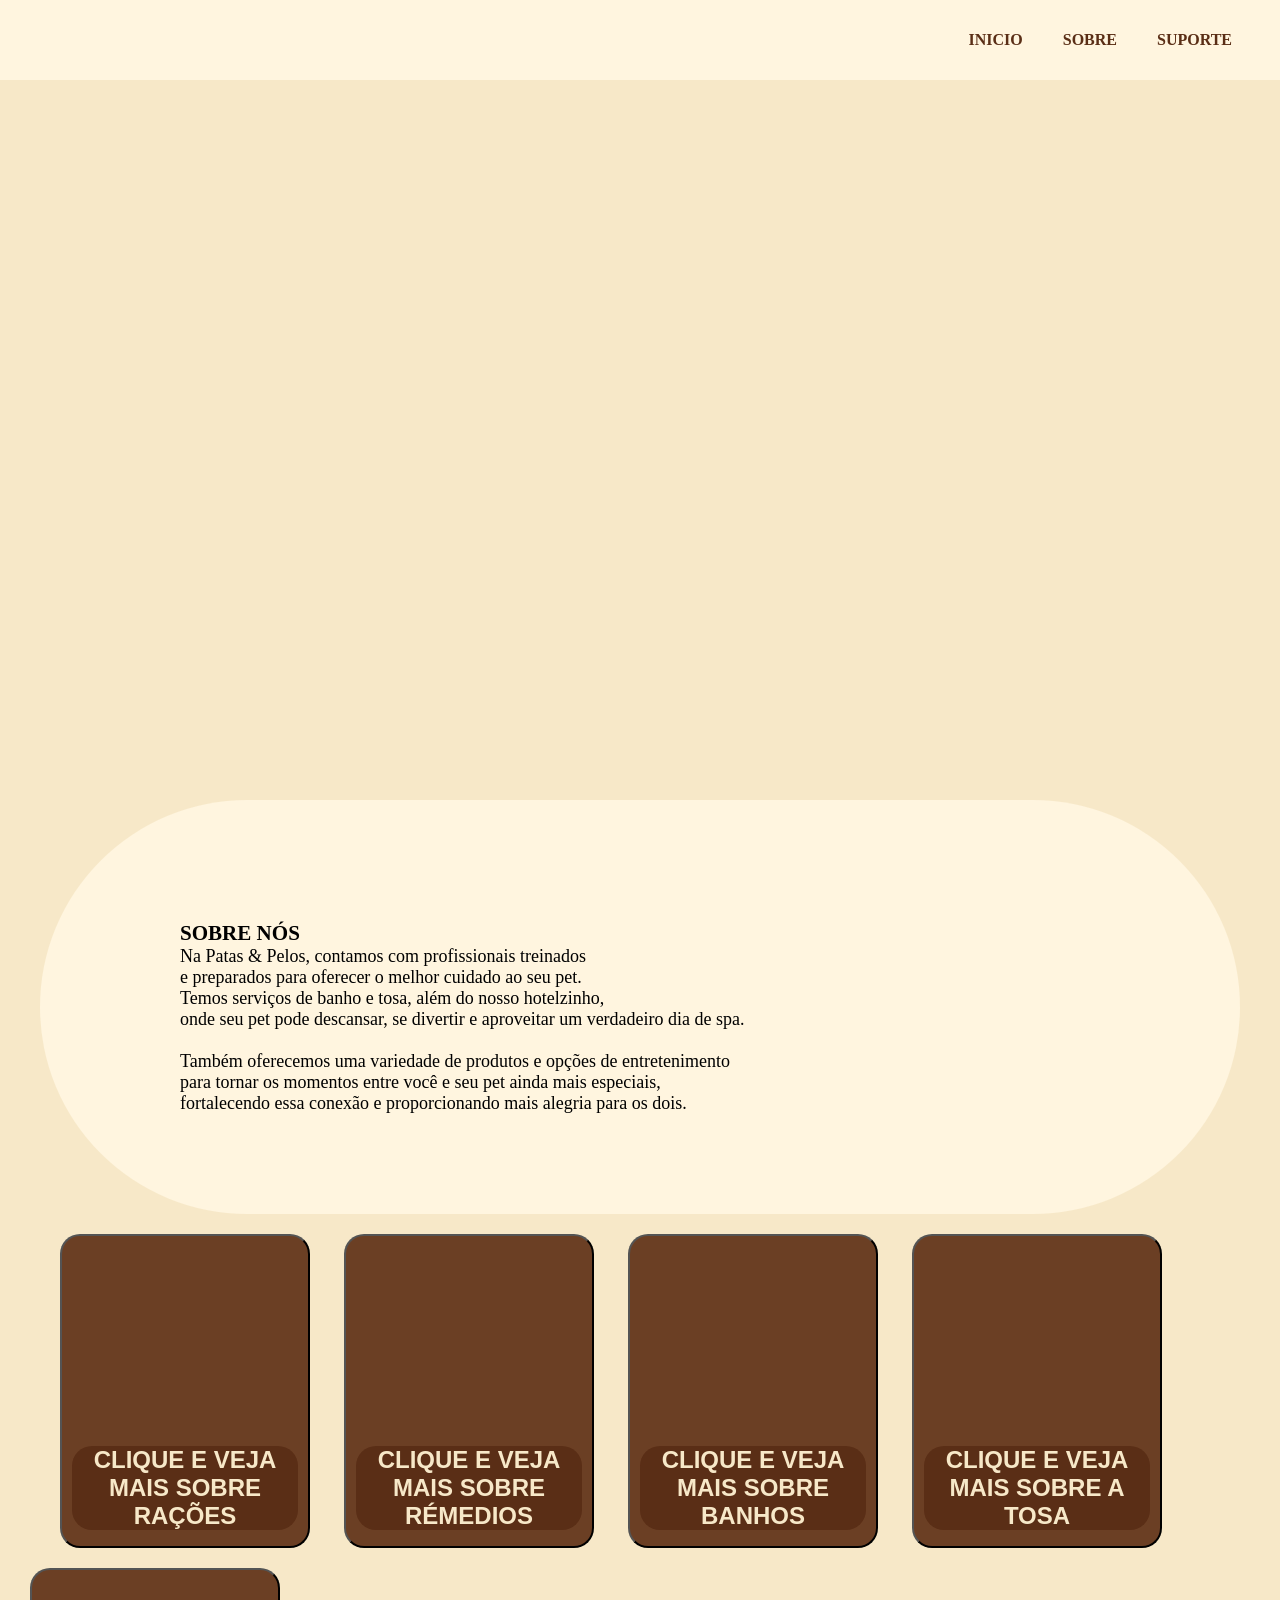
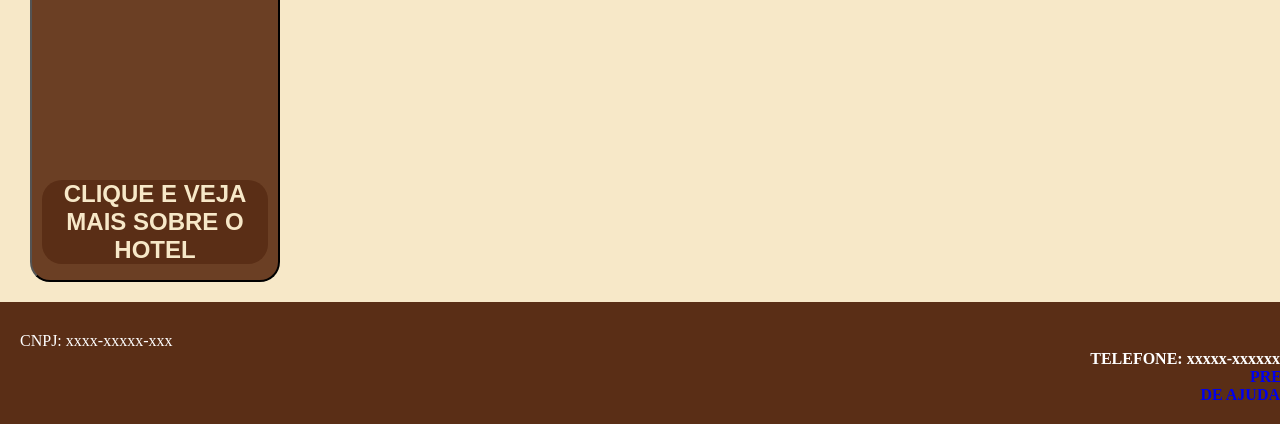
==== INDEX.HTML @ 3ad49b36 "antes antes" ====
<!DOCTYPE html>
<html lang="en">
<head>
    <meta charset="UTF-8">
    <meta name="viewport" content="width=device-width, initial-scale=1.0">
    <title>PATAS & PELOS</title>
    <link rel="stylesheet" href="style.css">
</head>
<body>
<nav class="nav">
    <img src="IMG/LOGO.png" alt="" class="LOGO">
    <ul class="nav-list">
        <a href="#">
            <li>
                <b>
                    INICIO
                </b>            
        </li>
    </a>
        <a href="#SOBRE">
            <li>
                <b>
            SOBRE
        </b> 
        </li>
    </a>
        <a href="#SUPORTE">
            <li>
                <b>
            SUPORTE
        </b> 
        </li>
    </a>
    </ul>
</nav>


    <div class="PRINCIPAL">

</div>

<div class="SOBRE" id="SOBRE">
    <br>
    <h3>SOBRE NÓS</h3>
    <p>Na Patas & Pelos, contamos com profissionais treinados<br>
         e preparados para oferecer o melhor cuidado ao seu pet. <br>
        Temos serviços de banho e tosa, além do nosso hotelzinho, <br>
         onde seu pet pode descansar, se divertir e aproveitar um verdadeiro dia de spa.<br>
    </p>
    <br>
    <p>
    Também oferecemos uma variedade de produtos e opções de entretenimento<br>
     para tornar os momentos entre você e seu pet ainda mais especiais, <br>
    fortalecendo essa conexão e proporcionando mais alegria para os dois.
</p>
</div>

<section class="LINK">
<div>
    <a href="http://127.0.0.1:5500/Ra%C3%A7%C3%B5es.html"><button type="submit" class="ração"><h6>CLIQUE E VEJA MAIS SOBRE RAÇÕES</h6></button></a>
    <a href="http://127.0.0.1:5500/Remedios.html"><button type="submit" class="REMEDIOS"><h6>CLIQUE E VEJA MAIS SOBRE RÉMEDIOS</h6></button></a>
    <a href="http://127.0.0.1:5500/Banhos.Html"><button type="submit" class="banho"><h6>CLIQUE E VEJA MAIS SOBRE BANHOS</h6></button></a>
    <a href="http://127.0.0.1:5500/Tosa.html"><button type="submit" class="tosa"><h6>CLIQUE E VEJA MAIS SOBRE A TOSA</h6></button></a>
    <a href="http://127.0.0.1:5500/Hotel.html"><button type="submit" class="HOTEL"><h6>CLIQUE E VEJA MAIS SOBRE O HOTEL</h6></button></a> 
</div>

</section>

<footer id="SUPORTE">
<P class="CNPJ">CNPJ:  xxxx-xxxxx-xxx</P>
<b class="TELEFONE">TELEFONE: xxxxx-xxxxxx</b> 
<a href="http://127.0.0.1:5500/c%20vira.html"><b class="ajuda">PRECISO DE AJUDA</b></a>
</footer>

</body>
</html>
---- style.css ----
*{
    margin: 0;
    padding: 0;
}

body{
    background-color: #F7E8C8;
}

.nav {
    background-color: #FFF5DF;
    height: 80px;
    width: 100%;
    display: flex;
    justify-content: flex-end;
    position: fixed;
    top: 0;
    z-index: 9;}

    .nav-list{
        display: flex;
        align-items: center;
        list-style: none;
        margin-right: 28px;
    }

    .nav-list a{
        text-decoration: none;
        color: #5A2E16;
        padding: 20px;
    }

    .nav-list a:hover{
        color: #C96A16;
        border: solid #B87900;
        border-radius: 2000px;
    }

.PRINCIPAL{
    margin-top: 80px;
    padding: 350px;
    background-image: url(IMG/PATAS\ &\ PELOS\ INDEX.png);
    background-size: 1640px 700px;
    background-repeat: no-repeat;
}

.PRINCIPAL button:hover{
    color: #000000;
}

.SOBRE{
    margin-top: 20px;
    margin-bottom: 20px;
    margin-left: 40px;
    margin-right: 40px;
    background-color:#FFF5DF;
    font-size: large;
    background-image: url(IMG/banho\ do\ dog.png);
    border-radius: 900px;
    background-position: 850px;
    background-size: 500px 330px;
    background-repeat: no-repeat;
    padding: 100px;
}

.SOBRE h3{
    margin-left: 40px;
}

.SOBRE p {
    margin-left: 40px;
}

.LOGO{
    background-repeat: no-repeat;
    margin-right: 1210px;
    justify-content:flex-start
}

.link{
margin-left: 40px;
}

.ração{
    margin-left: 60px;
    width: 250px;
    height: 250px;
    background-color: #6B3F24;
    padding-left: 10px;
    padding-right: 10px;    
    padding-top: 10px;
    padding-bottom: 300px;
    border-radius: 20px;
    background-image: url(IMG/RAÇÃO.png);
    background-repeat: no-repeat;
    background-size: 246px;
    margin-bottom: 20px;
}

.REMEDIOS{
    width: 250px;
    height: 250px;
    margin-left: 30px;
    background-color:#6B3F24;
    padding-left: 10px;
    padding-right: 10px;    
    padding-top: 10px;
    padding-bottom: 300px;
    border-radius: 20px;
    background-image: url(IMG/REMEDIOS.png);
    background-repeat: no-repeat;
    background-size: 246px;
    margin-bottom: 20px;
}

.banho{
    width: 250px;
    height: 250px;
    margin-left: 30px;
    background-color:#6B3F24;
    padding-left: 10px;
    padding-right: 10px;    
    padding-top: 10px;
    padding-bottom: 300px;
    border-radius: 20px;
    background-image: url(IMG/BANHO.png);
    background-repeat: no-repeat;
    background-size: 246px;
    margin-bottom: 20px;
}

.tosa{
    width: 250px;
    height: 250px;
    margin-left: 30px;
    background-color: #6B3F24;
    padding-left: 10px;
    padding-right: 10px;    
    padding-top: 10px;
    padding-bottom: 300px;
    border-radius: 20px;
    background-image: url(IMG/TOSA.png);
    background-repeat: no-repeat;
    background-size: 246px;
    margin-bottom: 20px;
}

.HOTEL{
    width: 250px;
    height: 250px;
    margin-left: 30px;
    background-color: #6B3F24;
    padding-left: 10px;
    padding-right: 10px;    
    padding-top: 10px;
    padding-bottom: 300px;
    border-radius: 20px;
    background-image: url(IMG/HOTEL.png);
    background-repeat: no-repeat;
    background-size: 246px;
    margin-bottom: 20px;
}

h6{
    margin-top: 200px;
    font-size: x-large;
    color: #F7E8C8;
    background-color:#5A2E16;
    border-radius: 20px;
}

footer{
    background-color: #5A2E16;
    color:#ffffff;
    padding-bottom: 20px;
    padding-top: 10px;
    text-align: end;
}

.TELEFONE {
    margin-left: 20px;
    text-align: start;
}

.CNPJ{
    margin-left: 20px;
    margin-top: 20px;
    text-align: start;
    font-style: bold;
}

.ajuda{
    margin-left: 1250px;
}

a {
    text-decoration: none;
}
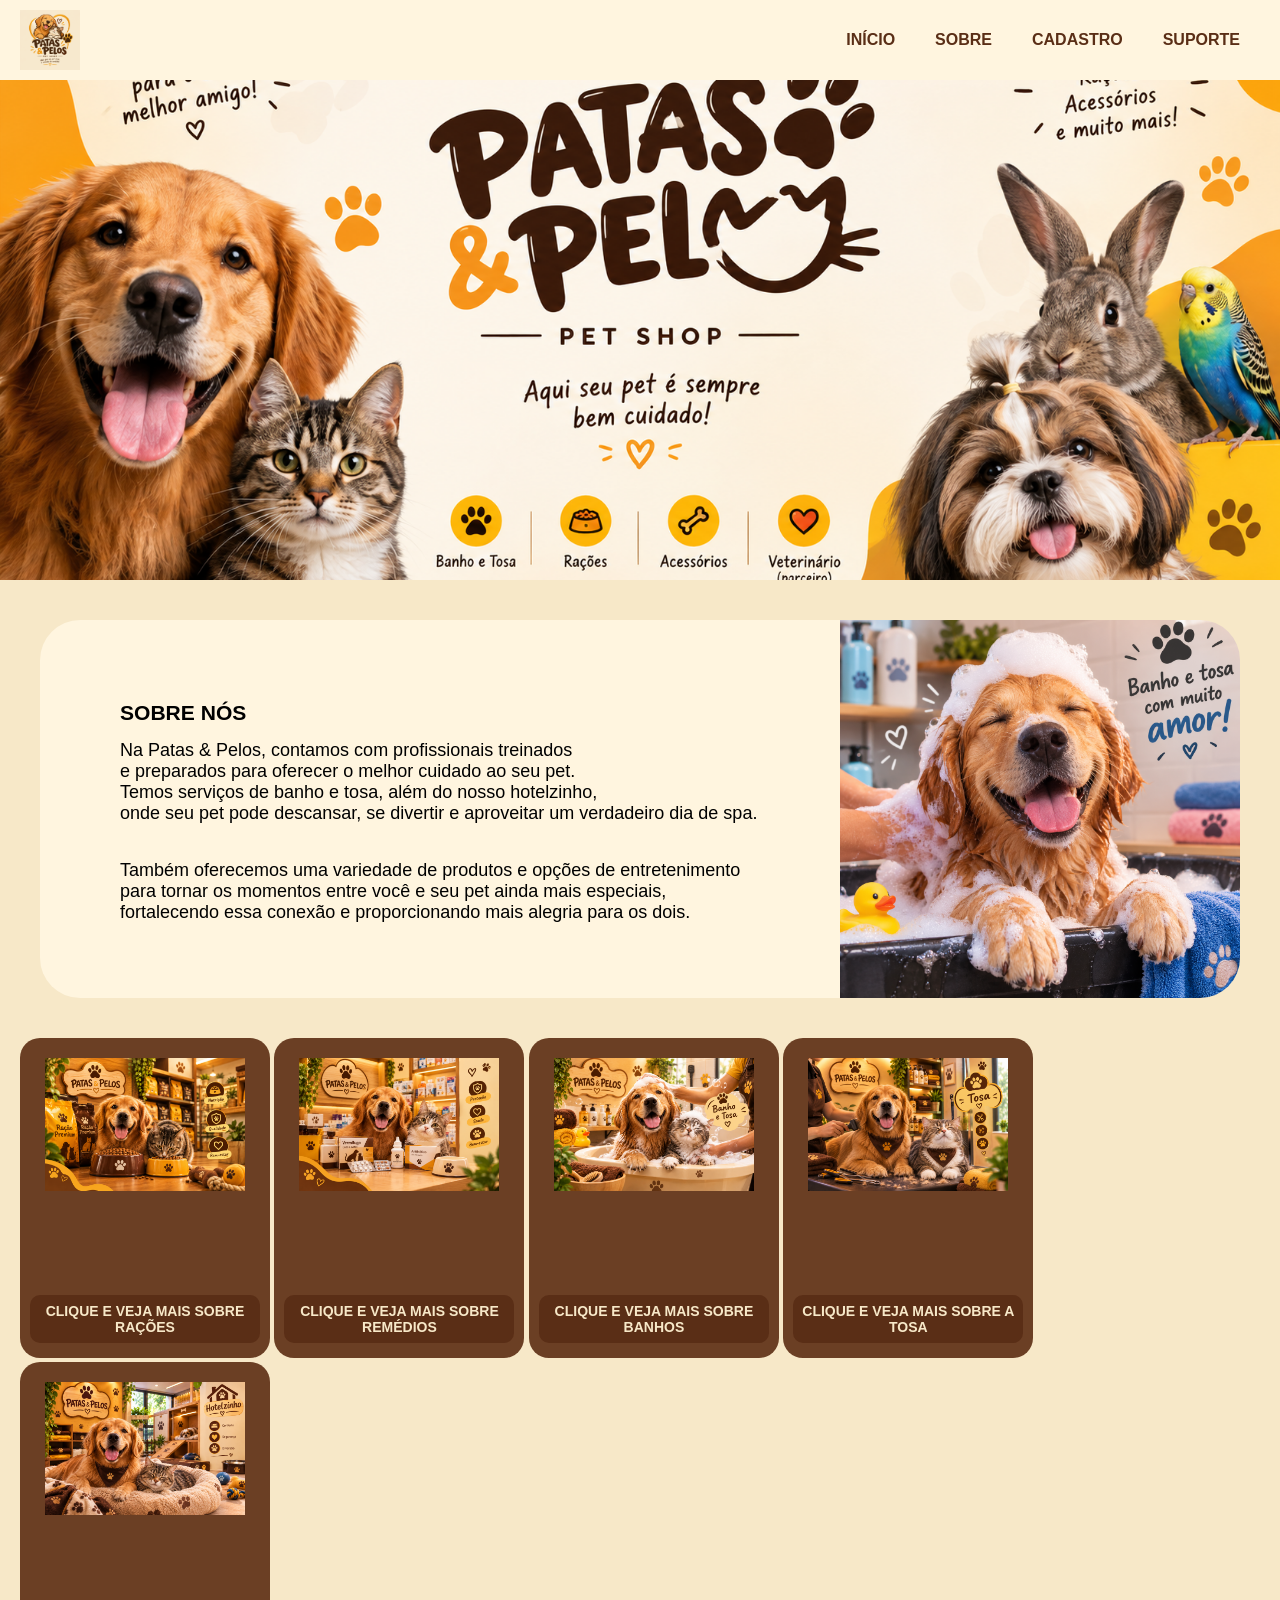
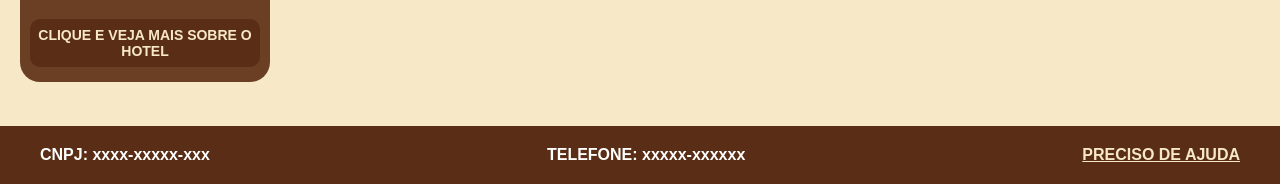
==== commit 04b37310: "responsividade" ====
--- a/INDEX.HTML
+++ b/INDEX.HTML
@@ -1,5 +1,5 @@
 <!DOCTYPE html>
-<html lang="en">
+<html lang="pt-BR">
 <head>
     <meta charset="UTF-8">
     <meta name="viewport" content="width=device-width, initial-scale=1.0">
@@ -7,36 +7,18 @@
     <link rel="stylesheet" href="style.css">
 </head>
 <body>
+
 <nav class="nav">
-    <img src="IMG/LOGO.png" alt="" class="LOGO">
+    <img src="IMG/LOGO.png" alt="Logo Patas & Pelos" class="LOGO">
     <ul class="nav-list">
-        <a href="#">
-            <li>
-                <b>
-                    INICIO
-                </b>            
-        </li>
-    </a>
-        <a href="#SOBRE">
-            <li>
-                <b>
-            SOBRE
-        </b> 
-        </li>
-    </a>
-        <a href="#SUPORTE">
-            <li>
-                <b>
-            SUPORTE
-        </b> 
-        </li>
-    </a>
+        <li><a href="#"><b>INÍCIO</b></a></li>
+        <li><a href="#SOBRE"><b>SOBRE</b></a></li>
+        <li><a href="cadastro.html"><b>CADASTRO</b></a></li> <!-- Novo item adicionado -->
+        <li><a href="#SUPORTE"><b>SUPORTE</b></a></li>
     </ul>
 </nav>
 
-
-    <div class="PRINCIPAL">
-
+<div class="PRINCIPAL">
 </div>
 
 <div class="SOBRE" id="SOBRE">
@@ -52,25 +34,24 @@
     Também oferecemos uma variedade de produtos e opções de entretenimento<br>
      para tornar os momentos entre você e seu pet ainda mais especiais, <br>
     fortalecendo essa conexão e proporcionando mais alegria para os dois.
-</p>
+    </p>
 </div>
 
 <section class="LINK">
 <div>
-    <a href="http://127.0.0.1:5500/Ra%C3%A7%C3%B5es.html"><button type="submit" class="ração"><h6>CLIQUE E VEJA MAIS SOBRE RAÇÕES</h6></button></a>
-    <a href="http://127.0.0.1:5500/Remedios.html"><button type="submit" class="REMEDIOS"><h6>CLIQUE E VEJA MAIS SOBRE RÉMEDIOS</h6></button></a>
-    <a href="http://127.0.0.1:5500/Banhos.Html"><button type="submit" class="banho"><h6>CLIQUE E VEJA MAIS SOBRE BANHOS</h6></button></a>
-    <a href="http://127.0.0.1:5500/Tosa.html"><button type="submit" class="tosa"><h6>CLIQUE E VEJA MAIS SOBRE A TOSA</h6></button></a>
-    <a href="http://127.0.0.1:5500/Hotel.html"><button type="submit" class="HOTEL"><h6>CLIQUE E VEJA MAIS SOBRE O HOTEL</h6></button></a> 
+    <a href="Rações.html"><button type="button" class="ração"><h6>CLIQUE E VEJA MAIS SOBRE RAÇÕES</h6></button></a>
+    <a href="Remedios.html"><button type="button" class="REMEDIOS"><h6>CLIQUE E VEJA MAIS SOBRE REMÉDIOS</h6></button></a>
+    <a href="Banhos.html"><button type="button" class="banho"><h6>CLIQUE E VEJA MAIS SOBRE BANHOS</h6></button></a>
+    <a href="Tosa.html"><button type="button" class="tosa"><h6>CLIQUE E VEJA MAIS SOBRE A TOSA</h6></button></a>
+    <a href="Hotel.html"><button type="button" class="HOTEL"><h6>CLIQUE E VEJA MAIS SOBRE O HOTEL</h6></button></a> 
 </div>
-
 </section>
 
 <footer id="SUPORTE">
-<P class="CNPJ">CNPJ:  xxxx-xxxxx-xxx</P>
-<b class="TELEFONE">TELEFONE: xxxxx-xxxxxx</b> 
-<a href="http://127.0.0.1:5500/c%20vira.html"><b class="ajuda">PRECISO DE AJUDA</b></a>
+    <p class="CNPJ">CNPJ: xxxx-xxxxx-xxx</p>
+    <b class="TELEFONE">TELEFONE: xxxxx-xxxxxx</b> 
+    <a href="cvira.html"><b class="ajuda">PRECISO DE AJUDA</b></a>
 </footer>
 
 </body>
-</html>+</html> 
--- a/style.css
+++ b/style.css
@@ -1,198 +1,166 @@
-*{
+* {
     margin: 0;
     padding: 0;
+    box-sizing: border-box;
 }
 
-body{
+body {
     background-color: #F7E8C8;
+    font-family: Arial, sans-serif;
 }
 
+/* NAVBAR */
 .nav {
     background-color: #FFF5DF;
     height: 80px;
     width: 100%;
     display: flex;
-    justify-content: flex-end;
+    justify-content: space-between; /* Melhora a distribuição da logo e dos links */
+    align-items: center;
     position: fixed;
     top: 0;
-    z-index: 9;}
+    z-index: 9;
+    padding: 0 20px;
+}
 
-    .nav-list{
-        display: flex;
-        align-items: center;
-        list-style: none;
-        margin-right: 28px;
-    }
+.LOGO {
+    max-height: 60px; /* Garante que a logo não estoure a altura da nav */
+}
 
-    .nav-list a{
-        text-decoration: none;
-        color: #5A2E16;
-        padding: 20px;
-    }
+.nav-list {
+    display: flex;
+    align-items: center;
+    list-style: none;
+}
 
-    .nav-list a:hover{
-        color: #C96A16;
-        border: solid #B87900;
-        border-radius: 2000px;
-    }
+.nav-list a {
+    text-decoration: none;
+    color: #5A2E16;
+    padding: 10px 20px;
+}
 
-.PRINCIPAL{
+.nav-list a:hover {
+    color: #C96A16;
+    border: solid 2px #B87900;
+    border-radius: 20px;
+}
+
+/* PRINCIPAL / BANNER */
+.PRINCIPAL {
     margin-top: 80px;
-    padding: 350px;
-    background-image: url(IMG/PATAS\ &\ PELOS\ INDEX.png);
-    background-size: 1640px 700px;
+    height: 500px;
+    background-image: url('IMG/PATAS & PELOS INDEX.png');
+    background-size: cover;
+    background-position: center;
     background-repeat: no-repeat;
 }
 
-.PRINCIPAL button:hover{
-    color: #000000;
+/* SOBRE NÓS */
+.SOBRE {
+    margin: 40px;
+    background-color: #FFF5DF;
+    font-size: large;
+    background-image: url('IMG/banho do dog.png');
+    border-radius: 40px;
+    background-position: right center;
+    background-size: 400px;
+    background-repeat: no-repeat;
+    padding: 60px;
 }
 
-.SOBRE{
-    margin-top: 20px;
-    margin-bottom: 20px;
-    margin-left: 40px;
-    margin-right: 40px;
-    background-color:#FFF5DF;
-    font-size: large;
-    background-image: url(IMG/banho\ do\ dog.png);
-    border-radius: 900px;
-    background-position: 850px;
-    background-size: 500px 330px;
-    background-repeat: no-repeat;
-    padding: 100px;
+.SOBRE h3, .SOBRE p {
+    margin-left: 20px;
+    margin-bottom: 15px;
 }
 
-.SOBRE h3{
-    margin-left: 40px;
+/* SEÇÃO DE LINKS / CARDS DE SERVIÇOS */
+.LINK {
+    display: flex;
+    flex-wrap: wrap;
+    justify-content: center;
+    gap: 20px;
+    margin: 40px 20px;
 }
 
-.SOBRE p {
-    margin-left: 40px;
+/* Estilo unificado para os botões/cards */
+.ração, .REMEDIOS, .banho, .tosa, .HOTEL {
+    width: 250px;
+    height: 320px;
+    background-color: #6B3F24;
+    border: none;
+    border-radius: 20px;
+    background-repeat: no-repeat;
+    background-size: 200px;
+    background-position: center 20px;
+    cursor: pointer;
+    position: relative;
+    transition: transform 0.2s;
 }
 
-.LOGO{
-    background-repeat: no-repeat;
-    margin-right: 1210px;
-    justify-content:flex-start
+.ração:hover, .REMEDIOS:hover, .banho:hover, .tosa:hover, .HOTEL:hover {
+    transform: scale(1.03);
 }
 
-.link{
-margin-left: 40px;
+/* Imagens de fundo específicas para cada card */
+.ração { background-image: url('IMG/RAÇÃO.png'); }
+.REMEDIOS { background-image: url('IMG/REMEDIOS.png'); }
+.banho { background-image: url('IMG/BANHO.png'); }
+.tosa { background-image: url('IMG/TOSA.png'); }
+.HOTEL { background-image: url('IMG/HOTEL.png'); }
+
+/* Textos dentro dos botões */
+.ração h6, .REMEDIOS h6, .banho h6, .tosa h6, .HOTEL h6, h6 {
+    position: absolute;
+    bottom: 15px;
+    left: 10px;
+    right: 10px;
+    font-size: 14px;
+    color: #F7E8C8;
+    background-color: #5A2E16;
+    border-radius: 10px;
+    padding: 8px;
+    text-align: center;
 }
 
-.ração{
-    margin-left: 60px;
-    width: 250px;
-    height: 250px;
-    background-color: #6B3F24;
-    padding-left: 10px;
-    padding-right: 10px;    
-    padding-top: 10px;
-    padding-bottom: 300px;
-    border-radius: 20px;
-    background-image: url(IMG/RAÇÃO.png);
-    background-repeat: no-repeat;
-    background-size: 246px;
-    margin-bottom: 20px;
+/* FOOTER */
+footer {
+    background-color: #5A2E16;
+    color: #ffffff;
+    padding: 20px 40px;
+    display: flex;
+    justify-content: space-between;
+    align-items: center;
+    flex-wrap: wrap;
+    gap: 15px;
 }
 
-.REMEDIOS{
-    width: 250px;
-    height: 250px;
-    margin-left: 30px;
-    background-color:#6B3F24;
-    padding-left: 10px;
-    padding-right: 10px;    
-    padding-top: 10px;
-    padding-bottom: 300px;
-    border-radius: 20px;
-    background-image: url(IMG/REMEDIOS.png);
-    background-repeat: no-repeat;
-    background-size: 246px;
-    margin-bottom: 20px;
+.TELEFONE, .CNPJ {
+    margin: 0;
+    text-align: left;
 }
 
-.banho{
-    width: 250px;
-    height: 250px;
-    margin-left: 30px;
-    background-color:#6B3F24;
-    padding-left: 10px;
-    padding-right: 10px;    
-    padding-top: 10px;
-    padding-bottom: 300px;
-    border-radius: 20px;
-    background-image: url(IMG/BANHO.png);
-    background-repeat: no-repeat;
-    background-size: 246px;
-    margin-bottom: 20px;
+.CNPJ {
+    font-weight: bold; /* Corrigido de font-style para font-weight */
 }
 
-.tosa{
-    width: 250px;
-    height: 250px;
-    margin-left: 30px;
-    background-color: #6B3F24;
-    padding-left: 10px;
-    padding-right: 10px;    
-    padding-top: 10px;
-    padding-bottom: 300px;
-    border-radius: 20px;
-    background-image: url(IMG/TOSA.png);
-    background-repeat: no-repeat;
-    background-size: 246px;
-    margin-bottom: 20px;
-}
-
-.HOTEL{
-    width: 250px;
-    height: 250px;
-    margin-left: 30px;
-    background-color: #6B3F24;
-    padding-left: 10px;
-    padding-right: 10px;    
-    padding-top: 10px;
-    padding-bottom: 300px;
-    border-radius: 20px;
-    background-image: url(IMG/HOTEL.png);
-    background-repeat: no-repeat;
-    background-size: 246px;
-    margin-bottom: 20px;
-}
-
-h6{
-    margin-top: 200px;
-    font-size: x-large;
+.ajuda {
     color: #F7E8C8;
-    background-color:#5A2E16;
-    border-radius: 20px;
-}
-
-footer{
-    background-color: #5A2E16;
-    color:#ffffff;
-    padding-bottom: 20px;
-    padding-top: 10px;
-    text-align: end;
-}
-
-.TELEFONE {
-    margin-left: 20px;
-    text-align: start;
-}
-
-.CNPJ{
-    margin-left: 20px;
-    margin-top: 20px;
-    text-align: start;
-    font-style: bold;
-}
-
-.ajuda{
-    margin-left: 1250px;
+    text-decoration: underline;
 }
 
 a {
     text-decoration: none;
+}
+
+/* RESPONSIVIDADE BÁSICA */
+@media (max-width: 768px) {
+    .SOBRE {
+        background-image: none; /* Remove a imagem de fundo em telas menores para não sobrepor o texto */
+        padding: 20px;
+    }
+    
+    footer {
+        flex-direction: column;
+        text-align: center;
+    }
 }
